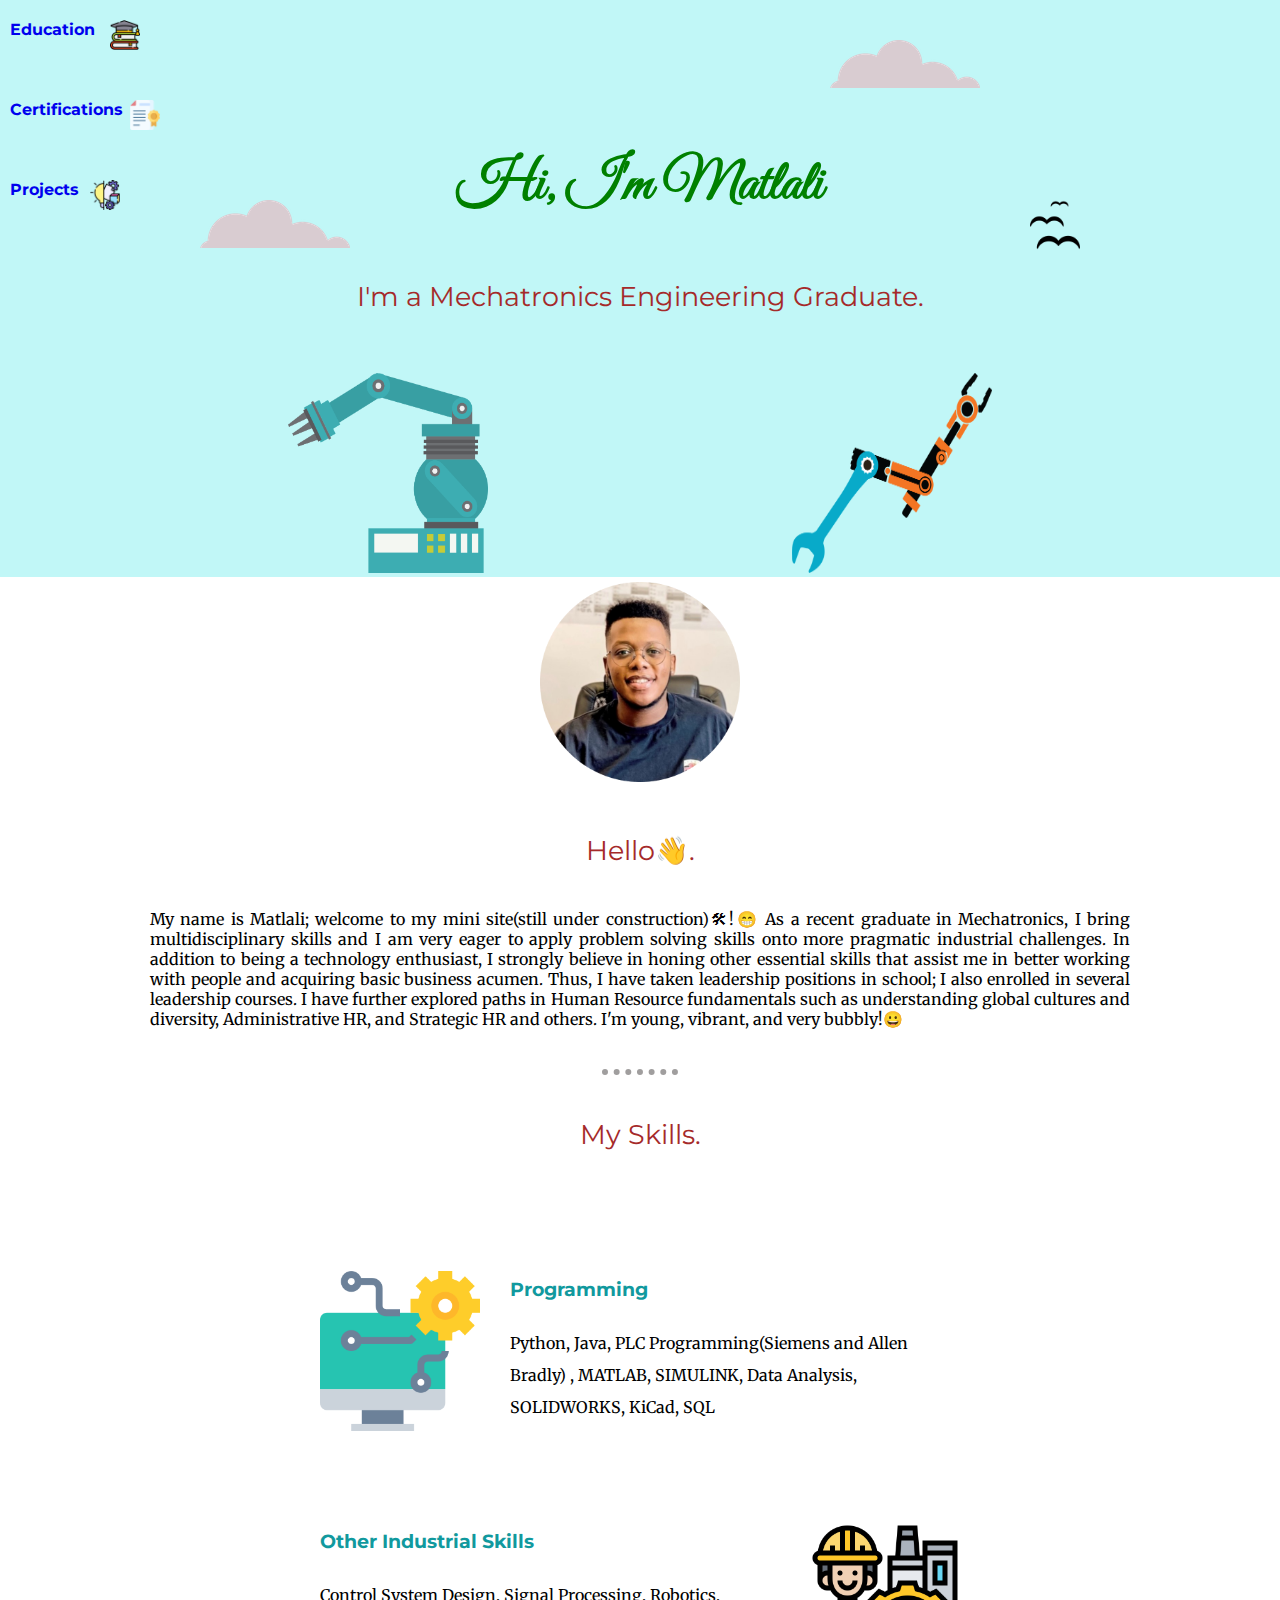
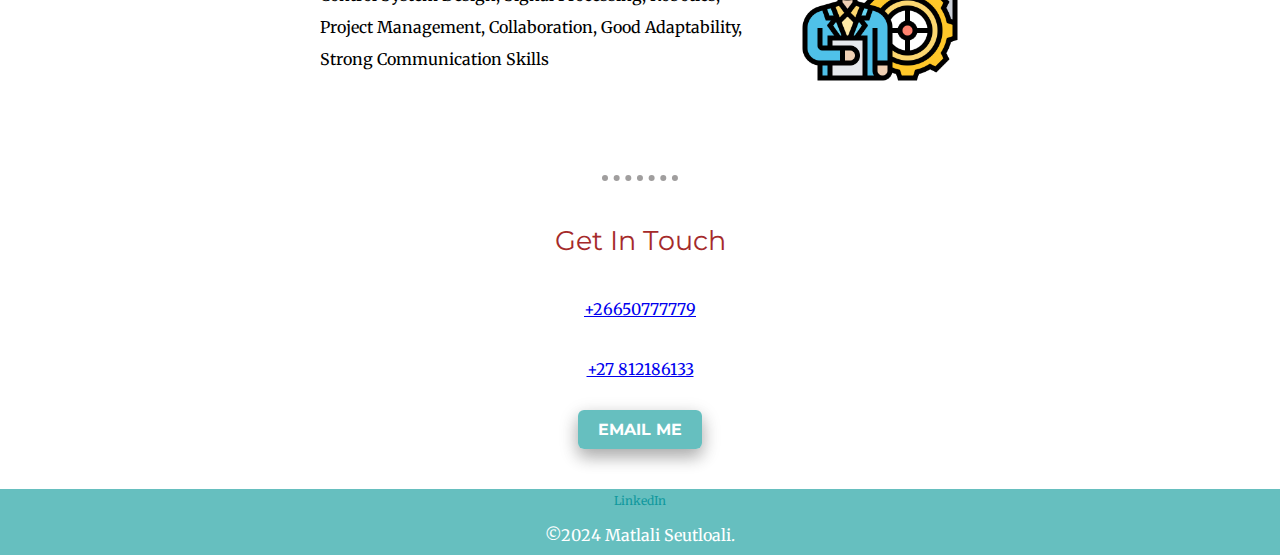
==== index.html @ 1f0945d5 "Add files via upload" ====
<!DOCTYPE html>
<html lang="en">
  <head>
    <meta charset="UTF-8" />
    <meta http-equiv="X-UA-Compatible" content="IE=edge" />
    <meta name="viewport" content="width=device-width, initial-scale=1.0" />
    <title>M</title>
    <link rel="stylesheet" href="css/styles.css" />
    <link rel="icon" href="favicon.ico" type="image/x-icon" />
    <link rel="preconnect" href="https://fonts.googleapis.com" />
    <link rel="preconnect" href="https://fonts.gstatic.com" crossorigin />
    <link
      href="https://fonts.googleapis.com/css2?family=Dancing+Script:wght@600&family=Great+Vibes&family=Merriweather&family=Montserrat&family=Sacramento&display=swap"
      rel="stylesheet"
    />
  </head>
  <style>
    .text1{
      padding-left: 150px;
      padding-right: 150px;
      text-align: justify;
    }
  
  </style>
  <body>
    <div class="top-container">
      <a class="education" href="Education.html"><b>Education </b></a>
      <img class="educationpic" src="images/education.png" alt="cloud_image" />
      
      <a class="certifications" href="Certifications.html"><b>Certifications</b> </a>
      <img class="certificatepic" src="images/certificate.png" alt="cloud_image" />
      
      <a class="projects" href="Projects.html"><b>Projects </b></a>
      <img class="projectpic" src="images/projects.png" alt="cloud_image" />
      
      <img class="top_cloud" src="images/cloud.png" alt="cloud_image" />
      <h1>Hi, I'm Matlali</h1>
      <p><h2>I'm a <span class="pro">Mechatronics </span>Engineering Graduate.</h2></p>
      <img class="birds" src="images/three-seagulls.png" alt="birds" />
      <img class="bottom_cloud" src="images/cloud.png" alt="cloud_image" />
      <img class="robot2" src="images/robotarm2.png" alt="robot_arm2" />
      <img class = "robot1" src="images/robotarm.png" alt="robot_arm1" />
    </div>


    <div class="middle-container">
      <div class="profile">
        <img class="profilepic" src="images/mypic.png" alt="profile-photo" />
        <h2>Hello&#128075;.</h2>
        <p class="text1">
        
My name is Matlali; welcome to my mini site(still under construction)&#x1F6E0;!&#128513; 
As a recent graduate in Mechatronics, I bring multidisciplinary skills and I am very eager 
to apply problem solving skills onto more pragmatic industrial challenges. 
In addition to being a technology enthusiast, 
I strongly believe in honing other essential skills that assist me in better working with people and acquiring basic business acumen. 
Thus, I have taken leadership positions in school; I also enrolled in several leadership courses. 
I have further explored paths in Human Resource fundamentals such as understanding global cultures and diversity, 
Administrative HR, and Strategic HR and others. I'm young, vibrant, and very bubbly!&#128512;
        </p>
      </div>
      <hr />
      <div class="skills">
        <h2>My Skills.</h2>
        <div class="skill-row">
          <img class="computerpic" src="images/engineer.png" alt="computer-photo" />
          <h3>Programming</h3>
          <p class ="skilldescription">
           Python, Java, PLC Programming(Siemens and Allen Bradly) , MATLAB, SIMULINK, Data Analysis, SOLIDWORKS, KiCad, SQL 
          </p>
        </div>
        <div class="skill-row">
          <img class="engineerpic" src="images/manager.png" alt="engineer-picture" />
          <h3>Other Industrial Skills</h3>
          <p>
            Control System Design, Signal Processing, Robotics, Project Management, Collaboration, Good Adaptability, Strong Communication Skills
          </p>
        </div>
      </div>
      <hr />
      <div class="contact-me">
        <h2>Get In Touch</h2>
        
        <p class="moreinfo">
          <a href="tel: +26650777779">+26650777779</a>
        </p>
        <p><a href="tel: +27812186133">+27 812186133</a></p>
        <a class="btn" href="mailto:cmseutloali@gmail.com">EMAIL ME</a>
      </div>
    </div>

    <div class="bottom-container">
      <a class="footer-link" href="https://www.linkedin.com/">LinkedIn</a>
      <p class="myname">©2024  Matlali Seutloali.</p>
    </div>
  </body>
</html>
---- css/styles.css ----
body {
  margin: 0;
  text-align: center;
  font-family: "Merriweather", serif;
}
h1 {
  /*"em" can also be used for font size,1em is 16px,100%=16px as well,"rem" will ignore the parent settings*/
  font-size: 3.5rem; /*The percentage is dynamic, unlike "px", it will change with user browser preferences*/
  margin: 50px auto 0 auto;
  font-family: "Great Vibes", cursive;
  color: green;
  /*line-height: 2; will increase space on top and under the h1*/
}
h2 {
  font-family: "Montserrat", sans-serif;
  font-size: 1.7rem;
  color: brown;
  font-weight: normal;
  padding: 20px;
}

h3 {
  font-family: "Montserrat", sans-serif;
  color: #11999e;
}

h4 {
  font-family: "Montserrat", sans-serif;
}

hr {
  border-style: dotted none none;
  border-color: rgb(160, 158, 158);
  border-width: 6px;
  height: 0px;
  width: 6%;
}
.education {
  text-decoration: none;
  position: absolute;
  left: 10px;
  top: 20px;
  font-family: "Montserrat";
}
.educationpic {
  width: 30px;
  height: 30px;
  position: absolute;
  left: 110px;
  top: 20px;
}

.certifications {
  text-decoration: none;
  position: absolute;
  left: 10px;
  top: 100px;
  font-family: "Montserrat", sans-serif;
}
.certificatepic {
  width: 30px;
  height: 30px;
  position: absolute;
  left: 130px;
  top: 100px;
}

.projects {
  text-decoration: none;
  position: absolute;
  left: 10px;
  top: 180px;
  font-family: "Montserrat";
}

.projectpic {
  width: 30px;
  height: 30px;
  position: absolute;
  left: 90px;
  top: 180px;
}
.top-container {
  background-color: #c1f7f7;
  position: relative;
  padding-top: 100px;
}
.middle-container {
}
.bottom-container {
  background-color: #66bfbf;
  margin: 0;
  margin-top: 50px;
  padding: 0;
  border: 0cap;
}

/*-------------PICTURES------------*/
.bottom_cloud {
  position: absolute;
  top: 200px;
  left: 200px;
}

.top_cloud {
  position: absolute;
  right: 300px;
  top: 40px;
}
.birds {
  width: 50px;
  height: 50px;
  position: absolute;
  right: 200px;
  top: 200px;
}
.robot1 {
  width: 200px;
  height: 200px;
  position: relative;
  bottom: 0px;
  left: 150px;
}
.robot2 {
  width: 200px;
  height: 200px;
  position: relative;
  bottom: 0px;
  right: 150px;
}
.profilepic {
  width: 200px;
  height: 200px;
  padding: 5px;
}

.computerpic {
  width: 25%;
  float: left; /*will float the image to the left and make the text wrap around the image on the same line*/
  margin-right: 30px;
}
.engineerpic {
  width: 25%;
  float: right;
  margin-left: 30px;
}
.skill-row {
  width: 50%;
  margin: 100px auto 100px auto; /*centers the entire skill-row elements while keeping the 100px margin on top and bottom*/
  text-align: left;
  line-height: 2;
}
.btn {
  background-color: #66bfbf;
  text-decoration: none;
  padding-top: 10px;
  padding-bottom: 10px;
  padding-left: 20px;
  padding-right: 20px;
  font-family: "Montserrat", sans-serif;
  font-weight: bold;
  color: white;
  margin-top: 10px;
  margin-bottom: 50px;
  border-radius: 6px;
  box-shadow: 0 8px 16px 0 rgba(0, 0, 0, 0.2), 0 6px 20px 0 rgba(0, 0, 0, 0.19);
}
.btn:hover {
  background-color: #4caf50; /* Green */
  color: white;
}
.footer-link {
  color: #11999e;
  font-size: 0.75rem;
  padding: 15px;
  text-decoration: none;
}
/*in case I dont want my code to wrap around the image and the specific text
has been given a class name in the html file
.skilldescription {
  clear: left;
} */
.myname {
  margin-bottom: 0;
  padding-bottom: 10px;
  color: white;
}
p {
  margin-bottom: 40px;
}
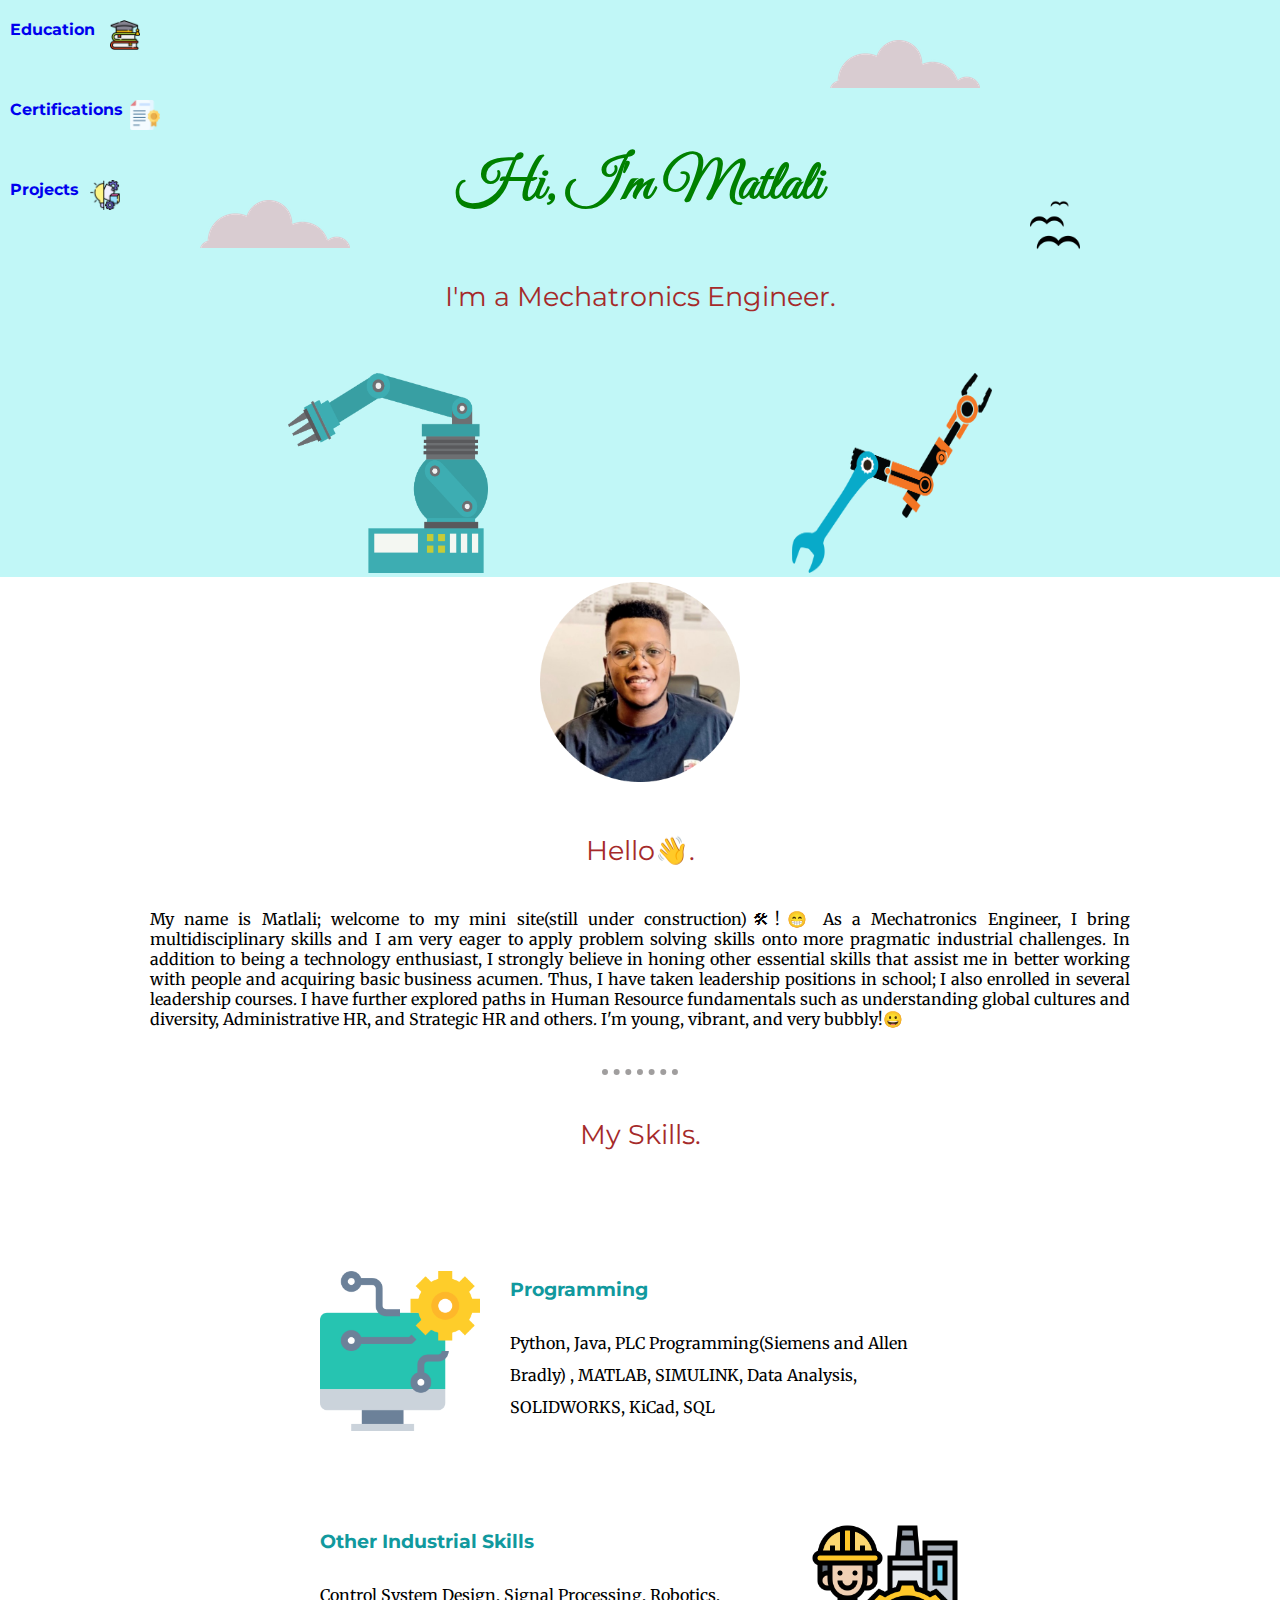
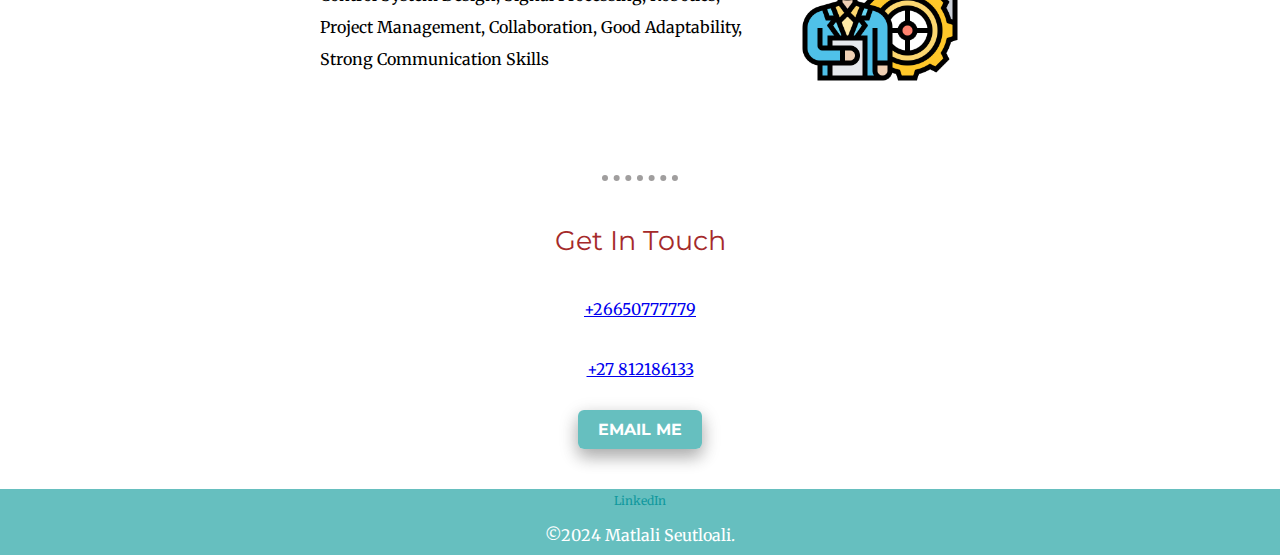
==== commit 1618c701: "Update index.html" ====
--- a/index.html
+++ b/index.html
@@ -4,7 +4,7 @@
     <meta charset="UTF-8" />
     <meta http-equiv="X-UA-Compatible" content="IE=edge" />
     <meta name="viewport" content="width=device-width, initial-scale=1.0" />
-    <title>M</title>
+    <title>Matlali</title>
     <link rel="stylesheet" href="css/styles.css" />
     <link rel="icon" href="favicon.ico" type="image/x-icon" />
     <link rel="preconnect" href="https://fonts.googleapis.com" />
@@ -35,7 +35,7 @@
       
       <img class="top_cloud" src="images/cloud.png" alt="cloud_image" />
       <h1>Hi, I'm Matlali</h1>
-      <p><h2>I'm a <span class="pro">Mechatronics </span>Engineering Graduate.</h2></p>
+      <p><h2>I'm a <span class="pro">Mechatronics </span>Engineer.</h2></p>
       <img class="birds" src="images/three-seagulls.png" alt="birds" />
       <img class="bottom_cloud" src="images/cloud.png" alt="cloud_image" />
       <img class="robot2" src="images/robotarm2.png" alt="robot_arm2" />
@@ -50,7 +50,7 @@
         <p class="text1">
         
 My name is Matlali; welcome to my mini site(still under construction)&#x1F6E0;!&#128513; 
-As a recent graduate in Mechatronics, I bring multidisciplinary skills and I am very eager 
+As a Mechatronics Engineer, I bring multidisciplinary skills and I am very eager 
 to apply problem solving skills onto more pragmatic industrial challenges. 
 In addition to being a technology enthusiast, 
 I strongly believe in honing other essential skills that assist me in better working with people and acquiring basic business acumen. 
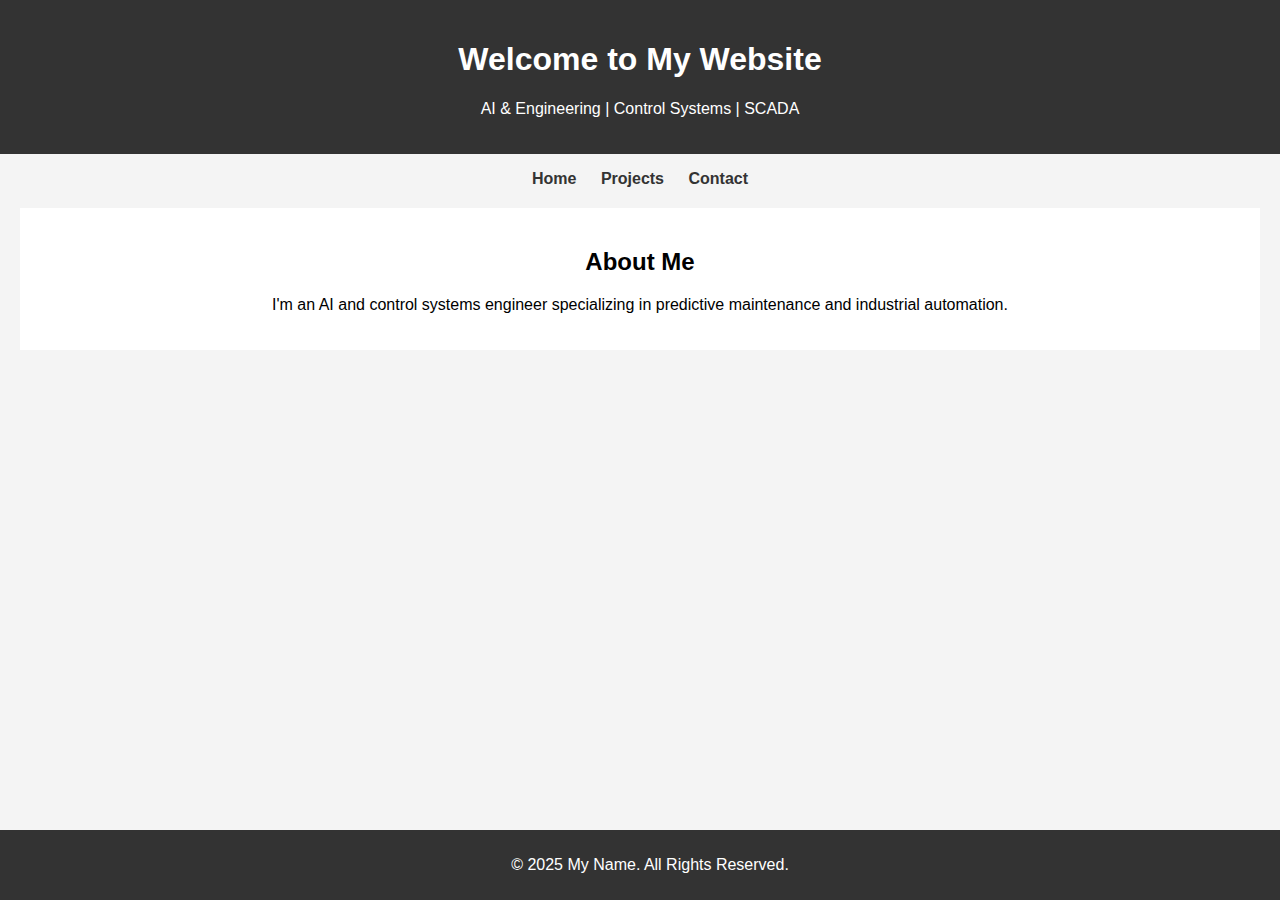
==== commit 3ffa2d51: "Add files via upload" ====
--- a/index.html
+++ b/index.html
@@ -1,97 +1,29 @@
-<!DOCTYPE html>
-<html lang="en">
-  <head>
-    <meta charset="UTF-8" />
-    <meta http-equiv="X-UA-Compatible" content="IE=edge" />
-    <meta name="viewport" content="width=device-width, initial-scale=1.0" />
-    <title>Matlali</title>
-    <link rel="stylesheet" href="css/styles.css" />
-    <link rel="icon" href="favicon.ico" type="image/x-icon" />
-    <link rel="preconnect" href="https://fonts.googleapis.com" />
-    <link rel="preconnect" href="https://fonts.gstatic.com" crossorigin />
-    <link
-      href="https://fonts.googleapis.com/css2?family=Dancing+Script:wght@600&family=Great+Vibes&family=Merriweather&family=Montserrat&family=Sacramento&display=swap"
-      rel="stylesheet"
-    />
-  </head>
-  <style>
-    .text1{
-      padding-left: 150px;
-      padding-right: 150px;
-      text-align: justify;
-    }
-  
-  </style>
-  <body>
-    <div class="top-container">
-      <a class="education" href="Education.html"><b>Education </b></a>
-      <img class="educationpic" src="images/education.png" alt="cloud_image" />
-      
-      <a class="certifications" href="Certifications.html"><b>Certifications</b> </a>
-      <img class="certificatepic" src="images/certificate.png" alt="cloud_image" />
-      
-      <a class="projects" href="Projects.html"><b>Projects </b></a>
-      <img class="projectpic" src="images/projects.png" alt="cloud_image" />
-      
-      <img class="top_cloud" src="images/cloud.png" alt="cloud_image" />
-      <h1>Hi, I'm Matlali</h1>
-      <p><h2>I'm a <span class="pro">Mechatronics </span>Engineer.</h2></p>
-      <img class="birds" src="images/three-seagulls.png" alt="birds" />
-      <img class="bottom_cloud" src="images/cloud.png" alt="cloud_image" />
-      <img class="robot2" src="images/robotarm2.png" alt="robot_arm2" />
-      <img class = "robot1" src="images/robotarm.png" alt="robot_arm1" />
-    </div>
-
-
-    <div class="middle-container">
-      <div class="profile">
-        <img class="profilepic" src="images/mypic.png" alt="profile-photo" />
-        <h2>Hello&#128075;.</h2>
-        <p class="text1">
-        
-My name is Matlali; welcome to my mini site(still under construction)&#x1F6E0;!&#128513; 
-As a Mechatronics Engineer, I bring multidisciplinary skills and I am very eager 
-to apply problem solving skills onto more pragmatic industrial challenges. 
-In addition to being a technology enthusiast, 
-I strongly believe in honing other essential skills that assist me in better working with people and acquiring basic business acumen. 
-Thus, I have taken leadership positions in school; I also enrolled in several leadership courses. 
-I have further explored paths in Human Resource fundamentals such as understanding global cultures and diversity, 
-Administrative HR, and Strategic HR and others. I'm young, vibrant, and very bubbly!&#128512;
-        </p>
-      </div>
-      <hr />
-      <div class="skills">
-        <h2>My Skills.</h2>
-        <div class="skill-row">
-          <img class="computerpic" src="images/engineer.png" alt="computer-photo" />
-          <h3>Programming</h3>
-          <p class ="skilldescription">
-           Python, Java, PLC Programming(Siemens and Allen Bradly) , MATLAB, SIMULINK, Data Analysis, SOLIDWORKS, KiCad, SQL 
-          </p>
-        </div>
-        <div class="skill-row">
-          <img class="engineerpic" src="images/manager.png" alt="engineer-picture" />
-          <h3>Other Industrial Skills</h3>
-          <p>
-            Control System Design, Signal Processing, Robotics, Project Management, Collaboration, Good Adaptability, Strong Communication Skills
-          </p>
-        </div>
-      </div>
-      <hr />
-      <div class="contact-me">
-        <h2>Get In Touch</h2>
-        
-        <p class="moreinfo">
-          <a href="tel: +26650777779">+26650777779</a>
-        </p>
-        <p><a href="tel: +27812186133">+27 812186133</a></p>
-        <a class="btn" href="mailto:cmseutloali@gmail.com">EMAIL ME</a>
-      </div>
-    </div>
-
-    <div class="bottom-container">
-      <a class="footer-link" href="https://www.linkedin.com/">LinkedIn</a>
-      <p class="myname">©2024  Matlali Seutloali.</p>
-    </div>
-  </body>
-</html>
+<!DOCTYPE html>
+<html lang="en">
+<head>
+    <meta charset="UTF-8">
+    <meta name="viewport" content="width=device-width, initial-scale=1.0">
+    <title>My Personal Website</title>
+    <link rel="stylesheet" href="styles.css">
+</head>
+<body>
+    <header>
+        <h1>Welcome to My Website</h1>
+        <p>AI & Engineering | Control Systems | SCADA</p>
+    </header>
+    <nav>
+        <ul>
+            <li><a href="#">Home</a></li>
+            <li><a href="#">Projects</a></li>
+            <li><a href="#">Contact</a></li>
+        </ul>
+    </nav>
+    <section>
+        <h2>About Me</h2>
+        <p>I'm an AI and control systems engineer specializing in predictive maintenance and industrial automation.</p>
+    </section>
+    <footer>
+        <p>&copy; 2025 My Name. All Rights Reserved.</p>
+    </footer>
+</body>
+</html>--- a/styles.css
+++ b/styles.css
@@ -0,0 +1,38 @@
+body {
+    font-family: Arial, sans-serif;
+    text-align: center;
+    margin: 0;
+    padding: 0;
+    background-color: #f4f4f4;
+}
+header {
+    background-color: #333;
+    color: white;
+    padding: 20px;
+}
+nav ul {
+    list-style: none;
+    padding: 0;
+}
+nav ul li {
+    display: inline;
+    margin: 10px;
+}
+nav a {
+    text-decoration: none;
+    color: #333;
+    font-weight: bold;
+}
+section {
+    margin: 20px;
+    padding: 20px;
+    background: white;
+}
+footer {
+    background: #333;
+    color: white;
+    padding: 10px;
+    position: absolute;
+    bottom: 0;
+    width: 100%;
+}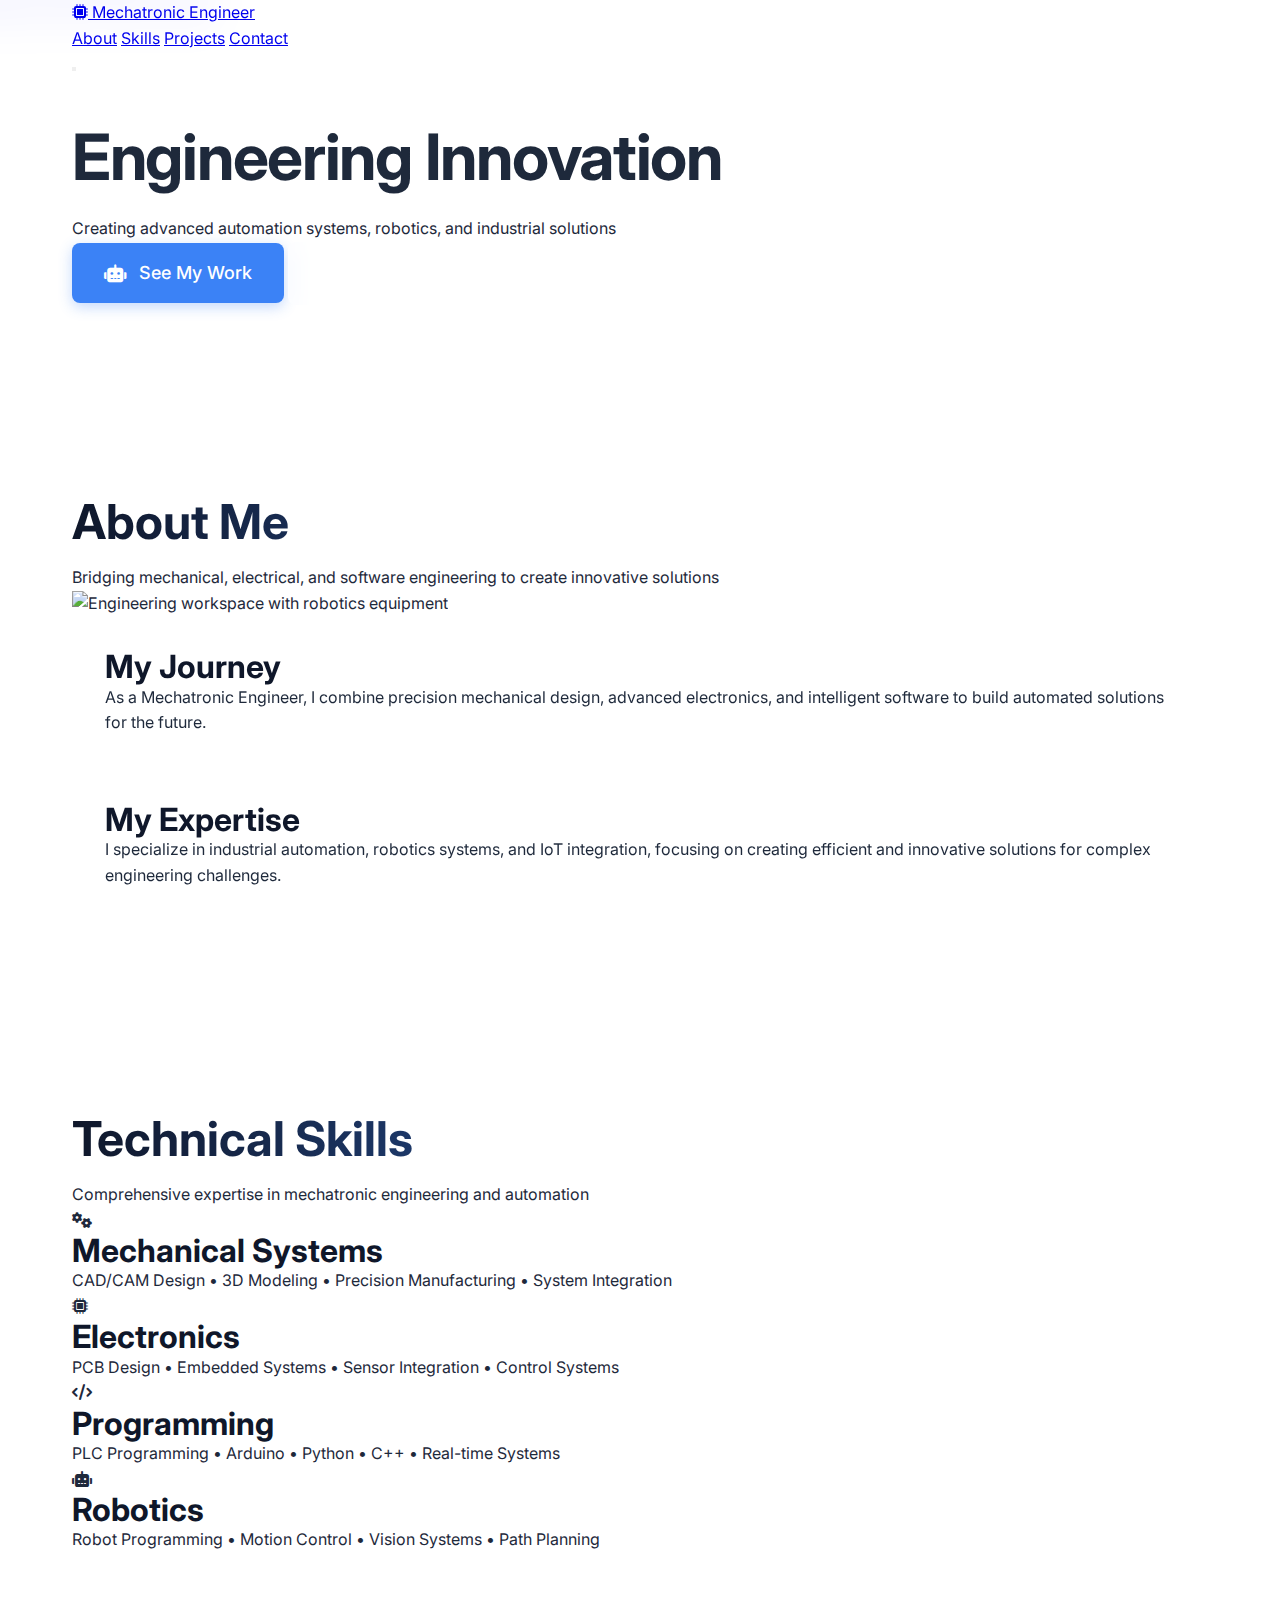
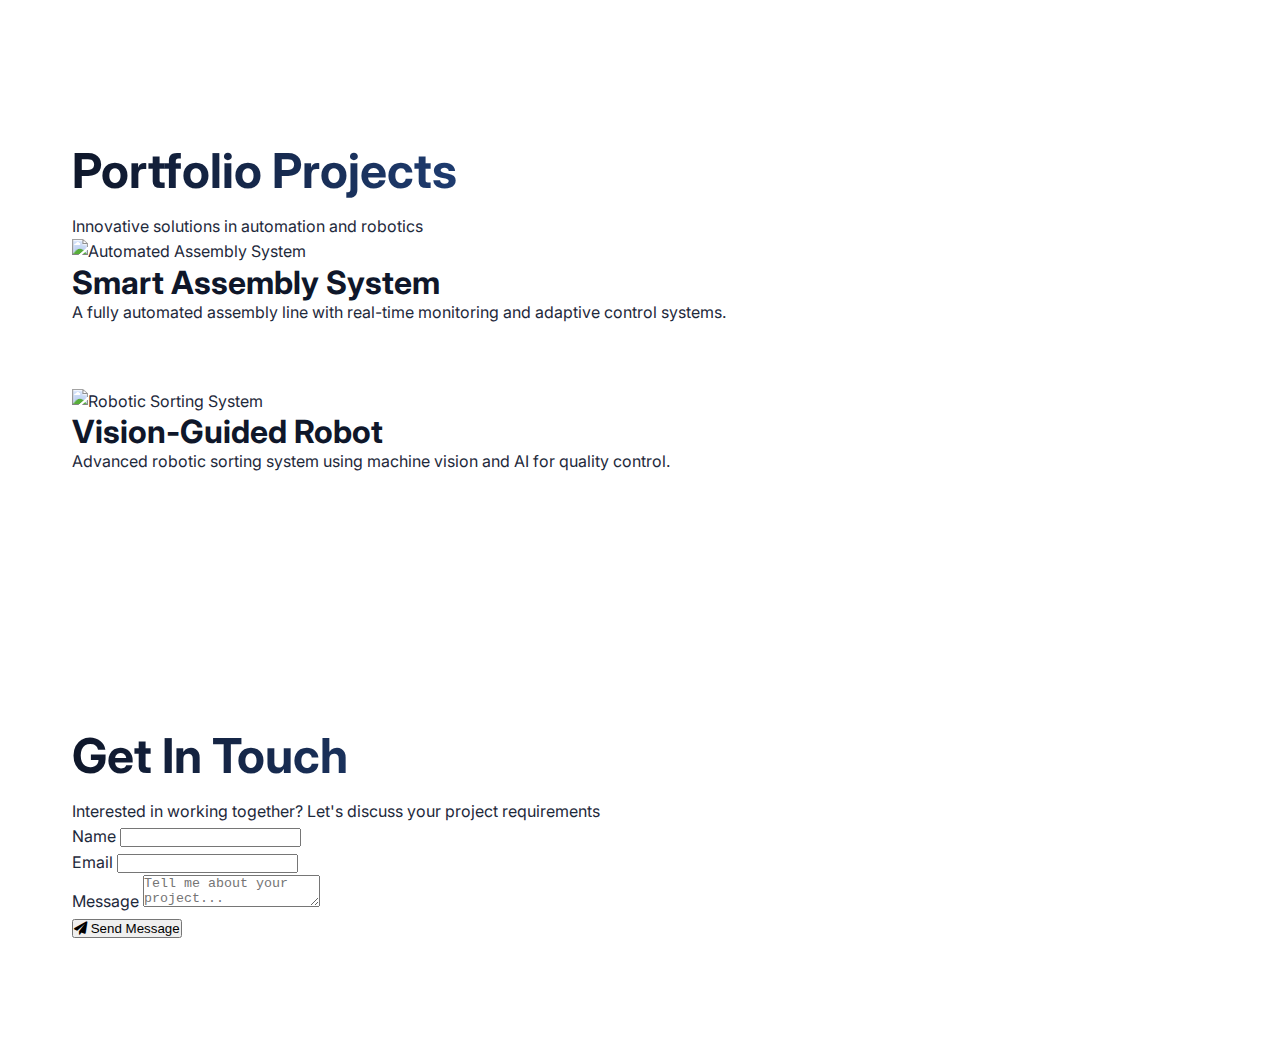
==== commit 82cdbfad: "Update index.html" ====
--- a/index.html
+++ b/index.html
@@ -1,29 +1,160 @@
+
 <!DOCTYPE html>
 <html lang="en">
 <head>
     <meta charset="UTF-8">
     <meta name="viewport" content="width=device-width, initial-scale=1.0">
-    <title>My Personal Website</title>
+    <title>Mechatronic Engineer Portfolio - Alternative</title>
     <link rel="stylesheet" href="styles.css">
+    <link href="https://fonts.googleapis.com/css2?family=Inter:wght@400;500;600;700&display=swap" rel="stylesheet">
+    <link rel="stylesheet" href="https://cdnjs.cloudflare.com/ajax/libs/font-awesome/6.0.0/css/all.min.css">
 </head>
 <body>
-    <header>
-        <h1>Welcome to My Website</h1>
-        <p>AI & Engineering | Control Systems | SCADA</p>
+    <header class="navbar">
+        <div class="container">
+            <a href="#" class="logo">
+                <i class="fas fa-microchip"></i>
+                Mechatronic Engineer
+            </a>
+            <nav class="nav-desktop">
+                <a href="#about">About</a>
+                <a href="#skills">Skills</a>
+                <a href="#projects">Projects</a>
+                <a href="#contact">Contact</a>
+            </nav>
+            <button class="menu-toggle" aria-label="Toggle menu">
+                <span></span>
+                <span></span>
+                <span></span>
+            </button>
+        </div>
     </header>
-    <nav>
-        <ul>
-            <li><a href="#">Home</a></li>
-            <li><a href="#">Projects</a></li>
-            <li><a href="#">Contact</a></li>
-        </ul>
+
+    <nav class="nav-mobile">
+        <a href="#about">About</a>
+        <a href="#skills">Skills</a>
+        <a href="#projects">Projects</a>
+        <a href="#contact">Contact</a>
     </nav>
-    <section>
-        <h2>About Me</h2>
-        <p>I'm an AI and control systems engineer specializing in predictive maintenance and industrial automation.</p>
+
+    <section class="hero">
+        <div class="container">
+            <h1>Engineering Innovation</h1>
+            <p>Creating advanced automation systems, robotics, and industrial solutions</p>
+            <div class="cta-buttons">
+                <a href="#projects" class="button primary">
+                    <i class="fas fa-robot"></i>
+                    See My Work
+                </a>
+                <a href="#contact" class="button secondary">
+                    <i class="fas fa-paper-plane"></i>
+                    Contact Me
+                </a>
+            </div>
+        </div>
     </section>
-    <footer>
-        <p>&copy; 2025 My Name. All Rights Reserved.</p>
-    </footer>
+
+    <section id="about" class="about reveal">
+        <div class="container">
+            <h2>About Me</h2>
+            <p class="section-desc">Bridging mechanical, electrical, and software engineering to create innovative solutions</p>
+            <div class="about-grid">
+                <div class="about-image">
+                    <img src="https://images.unsplash.com/photo-1581091226825-a6a2a5aee158" alt="Engineering workspace with robotics equipment">
+                </div>
+                <div class="about-content">
+                    <div class="card">
+                        <h3>My Journey</h3>
+                        <p>As a Mechatronic Engineer, I combine precision mechanical design, advanced electronics, and intelligent software to build automated solutions for the future.</p>
+                    </div>
+                    <div class="card">
+                        <h3>My Expertise</h3>
+                        <p>I specialize in industrial automation, robotics systems, and IoT integration, focusing on creating efficient and innovative solutions for complex engineering challenges.</p>
+                    </div>
+                </div>
+            </div>
+        </div>
+    </section>
+
+    <section id="skills" class="skills reveal">
+        <div class="container">
+            <h2>Technical Skills</h2>
+            <p class="section-desc">Comprehensive expertise in mechatronic engineering and automation</p>
+            <div class="skills-grid">
+                <div class="skill-card">
+                    <i class="fas fa-cogs skill-icon"></i>
+                    <h3>Mechanical Systems</h3>
+                    <p>CAD/CAM Design • 3D Modeling • Precision Manufacturing • System Integration</p>
+                </div>
+                <div class="skill-card">
+                    <i class="fas fa-microchip skill-icon"></i>
+                    <h3>Electronics</h3>
+                    <p>PCB Design • Embedded Systems • Sensor Integration • Control Systems</p>
+                </div>
+                <div class="skill-card">
+                    <i class="fas fa-code skill-icon"></i>
+                    <h3>Programming</h3>
+                    <p>PLC Programming • Arduino • Python • C++ • Real-time Systems</p>
+                </div>
+                <div class="skill-card">
+                    <i class="fas fa-robot skill-icon"></i>
+                    <h3>Robotics</h3>
+                    <p>Robot Programming • Motion Control • Vision Systems • Path Planning</p>
+                </div>
+            </div>
+        </div>
+    </section>
+
+    <section id="projects" class="projects reveal">
+        <div class="container">
+            <h2>Portfolio Projects</h2>
+            <p class="section-desc">Innovative solutions in automation and robotics</p>
+            <div class="projects-grid">
+                <div class="project-card">
+                    <img src="https://images.unsplash.com/photo-1581091226825-a6a2a5aee158" alt="Automated Assembly System">
+                    <div class="project-content">
+                        <h3>Smart Assembly System</h3>
+                        <p>A fully automated assembly line with real-time monitoring and adaptive control systems.</p>
+                        <a href="#" class="button secondary">View Details</a>
+                    </div>
+                </div>
+                <div class="project-card">
+                    <img src="https://images.unsplash.com/photo-1581092335397-9583eb92d232" alt="Robotic Sorting System">
+                    <div class="project-content">
+                        <h3>Vision-Guided Robot</h3>
+                        <p>Advanced robotic sorting system using machine vision and AI for quality control.</p>
+                        <a href="#" class="button secondary">View Details</a>
+                    </div>
+                </div>
+            </div>
+        </div>
+    </section>
+
+    <section id="contact" class="contact reveal">
+        <div class="container">
+            <h2>Get In Touch</h2>
+            <p class="section-desc">Interested in working together? Let's discuss your project requirements</p>
+            <form id="contact-form" class="contact-form">
+                <div class="form-group">
+                    <label for="name">Name</label>
+                    <input type="text" id="name" name="name" required>
+                </div>
+                <div class="form-group">
+                    <label for="email">Email</label>
+                    <input type="email" id="email" name="email" required>
+                </div>
+                <div class="form-group">
+                    <label for="message">Message</label>
+                    <textarea id="message" name="message" required placeholder="Tell me about your project..."></textarea>
+                </div>
+                <button type="submit">
+                    <i class="fas fa-paper-plane"></i>
+                    Send Message
+                </button>
+            </form>
+        </div>
+    </section>
+
+    <script src="script.js"></script>
 </body>
-</html>+</html>
--- a/styles.css
+++ b/styles.css
@@ -1,38 +1,131 @@
-body {
-    font-family: Arial, sans-serif;
-    text-align: center;
+
+:root {
+    --primary: #0f172a;
+    --secondary: #1e293b;
+    --accent: #3b82f6;
+    --background: #ffffff;
+    --foreground: #1e293b;
+    --muted: #64748b;
+    --border: #e2e8f0;
+    --radius: 0.5rem;
+    --font-sans: -apple-system, BlinkMacSystemFont, 'Inter', system-ui, sans-serif;
+    --section-spacing: 6rem;
+    --content-spacing: 3rem;
+}
+
+/* Base styles */
+* {
     margin: 0;
     padding: 0;
-    background-color: #f4f4f4;
+    box-sizing: border-box;
 }
-header {
-    background-color: #333;
+
+html {
+    scroll-behavior: smooth;
+    scroll-padding-top: 5rem;
+}
+
+body {
+    font-family: var(--font-sans);
+    color: var(--foreground);
+    line-height: 1.6;
+    background: var(--background);
+    overflow-x: hidden;
+}
+
+.container {
+    max-width: 1200px;
+    margin: 0 auto;
+    padding: 0 2rem;
+}
+
+section {
+    position: relative;
+    padding: var(--section-spacing) 0;
+    overflow: hidden;
+}
+
+/* Typography */
+h1, h2, h3 {
+    font-weight: 700;
+    line-height: 1.1;
+}
+
+h1 { 
+    font-size: clamp(2.5rem, 5vw, 4.5rem);
+    letter-spacing: -0.02em;
+    margin-bottom: 1.5rem;
+}
+
+h2 { 
+    font-size: clamp(2rem, 4vw, 3rem);
+    margin-bottom: 1rem;
+    background: linear-gradient(to right, var(--primary), var(--accent));
+    -webkit-background-clip: text;
+    color: transparent;
+}
+
+h3 { 
+    font-size: clamp(1.5rem, 3vw, 2rem);
+    color: var(--primary);
+}
+
+/* Components */
+.navbar {
+    position: fixed;
+    top: 0;
+    width: 100%;
+    background: rgba(255, 255, 255, 0.8);
+    backdrop-filter: blur(20px);
+    border-bottom: 1px solid rgba(255, 255, 255, 0.1);
+    z-index: 1000;
+    transition: all 0.3s ease;
+}
+
+.button {
+    display: inline-flex;
+    align-items: center;
+    gap: 0.75rem;
+    padding: 1rem 2rem;
+    border-radius: var(--radius);
+    font-weight: 500;
+    text-decoration: none;
+    transition: all 0.3s ease;
+    font-size: 1.125rem;
+}
+
+.button.primary {
+    background: var(--accent);
     color: white;
-    padding: 20px;
+    box-shadow: 0 4px 14px rgba(59, 130, 246, 0.3);
 }
-nav ul {
-    list-style: none;
-    padding: 0;
+
+.button.secondary {
+    background: rgba(255, 255, 255, 0.1);
+    color: white;
+    backdrop-filter: blur(10px);
+    border: 1px solid rgba(255, 255, 255, 0.2);
 }
-nav ul li {
-    display: inline;
-    margin: 10px;
+
+.card {
+    background: rgba(255, 255, 255, 0.7);
+    backdrop-filter: blur(20px);
+    border: 1px solid rgba(255, 255, 255, 0.2);
+    border-radius: var(--radius);
+    padding: 2rem;
+    transition: all 0.3s ease;
+    height: 100%;
 }
-nav a {
-    text-decoration: none;
-    color: #333;
-    font-weight: bold;
+
+/* Responsive */
+@media (max-width: 768px) {
+    :root {
+        --section-spacing: 4rem;
+        --content-spacing: 2rem;
+    }
+    
+    .button {
+        width: 100%;
+        justify-content: center;
+    }
 }
-section {
-    margin: 20px;
-    padding: 20px;
-    background: white;
-}
-footer {
-    background: #333;
-    color: white;
-    padding: 10px;
-    position: absolute;
-    bottom: 0;
-    width: 100%;
-}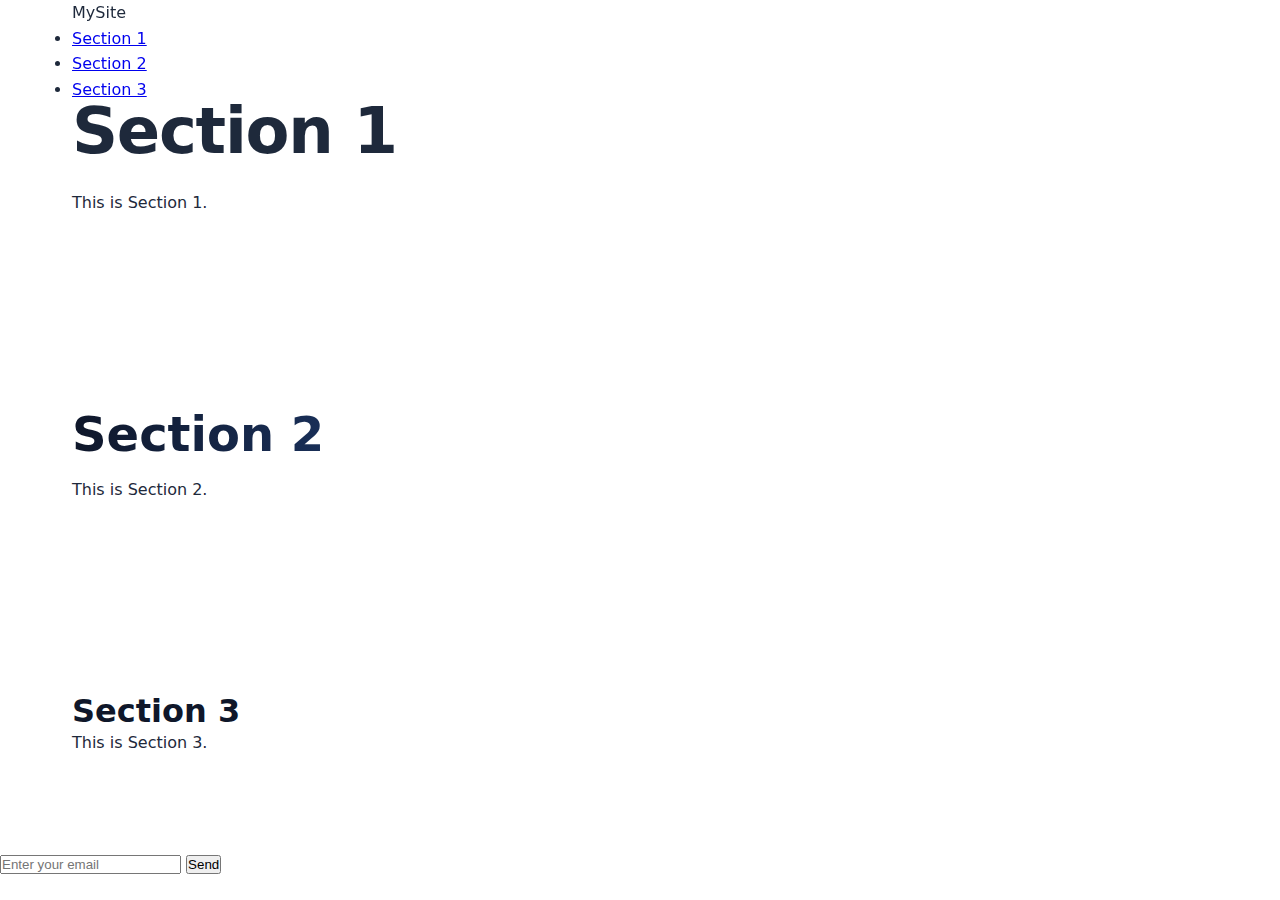
==== commit d59adf0c: "Update index.html" ====
--- a/index.html
+++ b/index.html
@@ -1,159 +1,53 @@
-
 <!DOCTYPE html>
 <html lang="en">
 <head>
     <meta charset="UTF-8">
     <meta name="viewport" content="width=device-width, initial-scale=1.0">
-    <title>Mechatronic Engineer Portfolio - Alternative</title>
+    <title>Interactive Page</title>
     <link rel="stylesheet" href="styles.css">
-    <link href="https://fonts.googleapis.com/css2?family=Inter:wght@400;500;600;700&display=swap" rel="stylesheet">
-    <link rel="stylesheet" href="https://cdnjs.cloudflare.com/ajax/libs/font-awesome/6.0.0/css/all.min.css">
 </head>
 <body>
-    <header class="navbar">
+    <nav class="navbar">
         <div class="container">
-            <a href="#" class="logo">
-                <i class="fas fa-microchip"></i>
-                Mechatronic Engineer
-            </a>
-            <nav class="nav-desktop">
-                <a href="#about">About</a>
-                <a href="#skills">Skills</a>
-                <a href="#projects">Projects</a>
-                <a href="#contact">Contact</a>
-            </nav>
-            <button class="menu-toggle" aria-label="Toggle menu">
-                <span></span>
-                <span></span>
-                <span></span>
-            </button>
+            <div class="logo">MySite</div>
+            <div class="menu-toggle">
+                <span></span><span></span><span></span>
+            </div>
+            <ul class="nav-mobile">
+                <li><a href="#section1">Section 1</a></li>
+                <li><a href="#section2">Section 2</a></li>
+                <li><a href="#section3">Section 3</a></li>
+            </ul>
         </div>
-    </header>
-
-    <nav class="nav-mobile">
-        <a href="#about">About</a>
-        <a href="#skills">Skills</a>
-        <a href="#projects">Projects</a>
-        <a href="#contact">Contact</a>
     </nav>
 
-    <section class="hero">
+    <section id="section1" class="reveal">
         <div class="container">
-            <h1>Engineering Innovation</h1>
-            <p>Creating advanced automation systems, robotics, and industrial solutions</p>
-            <div class="cta-buttons">
-                <a href="#projects" class="button primary">
-                    <i class="fas fa-robot"></i>
-                    See My Work
-                </a>
-                <a href="#contact" class="button secondary">
-                    <i class="fas fa-paper-plane"></i>
-                    Contact Me
-                </a>
-            </div>
+            <h1>Section 1</h1>
+            <p>This is Section 1.</p>
         </div>
     </section>
 
-    <section id="about" class="about reveal">
+    <section id="section2" class="reveal">
         <div class="container">
-            <h2>About Me</h2>
-            <p class="section-desc">Bridging mechanical, electrical, and software engineering to create innovative solutions</p>
-            <div class="about-grid">
-                <div class="about-image">
-                    <img src="https://images.unsplash.com/photo-1581091226825-a6a2a5aee158" alt="Engineering workspace with robotics equipment">
-                </div>
-                <div class="about-content">
-                    <div class="card">
-                        <h3>My Journey</h3>
-                        <p>As a Mechatronic Engineer, I combine precision mechanical design, advanced electronics, and intelligent software to build automated solutions for the future.</p>
-                    </div>
-                    <div class="card">
-                        <h3>My Expertise</h3>
-                        <p>I specialize in industrial automation, robotics systems, and IoT integration, focusing on creating efficient and innovative solutions for complex engineering challenges.</p>
-                    </div>
-                </div>
-            </div>
+            <h2>Section 2</h2>
+            <p>This is Section 2.</p>
         </div>
     </section>
 
-    <section id="skills" class="skills reveal">
+    <section id="section3" class="reveal">
         <div class="container">
-            <h2>Technical Skills</h2>
-            <p class="section-desc">Comprehensive expertise in mechatronic engineering and automation</p>
-            <div class="skills-grid">
-                <div class="skill-card">
-                    <i class="fas fa-cogs skill-icon"></i>
-                    <h3>Mechanical Systems</h3>
-                    <p>CAD/CAM Design • 3D Modeling • Precision Manufacturing • System Integration</p>
-                </div>
-                <div class="skill-card">
-                    <i class="fas fa-microchip skill-icon"></i>
-                    <h3>Electronics</h3>
-                    <p>PCB Design • Embedded Systems • Sensor Integration • Control Systems</p>
-                </div>
-                <div class="skill-card">
-                    <i class="fas fa-code skill-icon"></i>
-                    <h3>Programming</h3>
-                    <p>PLC Programming • Arduino • Python • C++ • Real-time Systems</p>
-                </div>
-                <div class="skill-card">
-                    <i class="fas fa-robot skill-icon"></i>
-                    <h3>Robotics</h3>
-                    <p>Robot Programming • Motion Control • Vision Systems • Path Planning</p>
-                </div>
-            </div>
+            <h3>Section 3</h3>
+            <p>This is Section 3.</p>
         </div>
     </section>
 
-    <section id="projects" class="projects reveal">
-        <div class="container">
-            <h2>Portfolio Projects</h2>
-            <p class="section-desc">Innovative solutions in automation and robotics</p>
-            <div class="projects-grid">
-                <div class="project-card">
-                    <img src="https://images.unsplash.com/photo-1581091226825-a6a2a5aee158" alt="Automated Assembly System">
-                    <div class="project-content">
-                        <h3>Smart Assembly System</h3>
-                        <p>A fully automated assembly line with real-time monitoring and adaptive control systems.</p>
-                        <a href="#" class="button secondary">View Details</a>
-                    </div>
-                </div>
-                <div class="project-card">
-                    <img src="https://images.unsplash.com/photo-1581092335397-9583eb92d232" alt="Robotic Sorting System">
-                    <div class="project-content">
-                        <h3>Vision-Guided Robot</h3>
-                        <p>Advanced robotic sorting system using machine vision and AI for quality control.</p>
-                        <a href="#" class="button secondary">View Details</a>
-                    </div>
-                </div>
-            </div>
-        </div>
-    </section>
-
-    <section id="contact" class="contact reveal">
-        <div class="container">
-            <h2>Get In Touch</h2>
-            <p class="section-desc">Interested in working together? Let's discuss your project requirements</p>
-            <form id="contact-form" class="contact-form">
-                <div class="form-group">
-                    <label for="name">Name</label>
-                    <input type="text" id="name" name="name" required>
-                </div>
-                <div class="form-group">
-                    <label for="email">Email</label>
-                    <input type="email" id="email" name="email" required>
-                </div>
-                <div class="form-group">
-                    <label for="message">Message</label>
-                    <textarea id="message" name="message" required placeholder="Tell me about your project..."></textarea>
-                </div>
-                <button type="submit">
-                    <i class="fas fa-paper-plane"></i>
-                    Send Message
-                </button>
-            </form>
-        </div>
-    </section>
+    <footer>
+        <form id="contact-form">
+            <input type="email" placeholder="Enter your email" required>
+            <button type="submit">Send</button>
+        </form>
+    </footer>
 
     <script src="script.js"></script>
 </body>
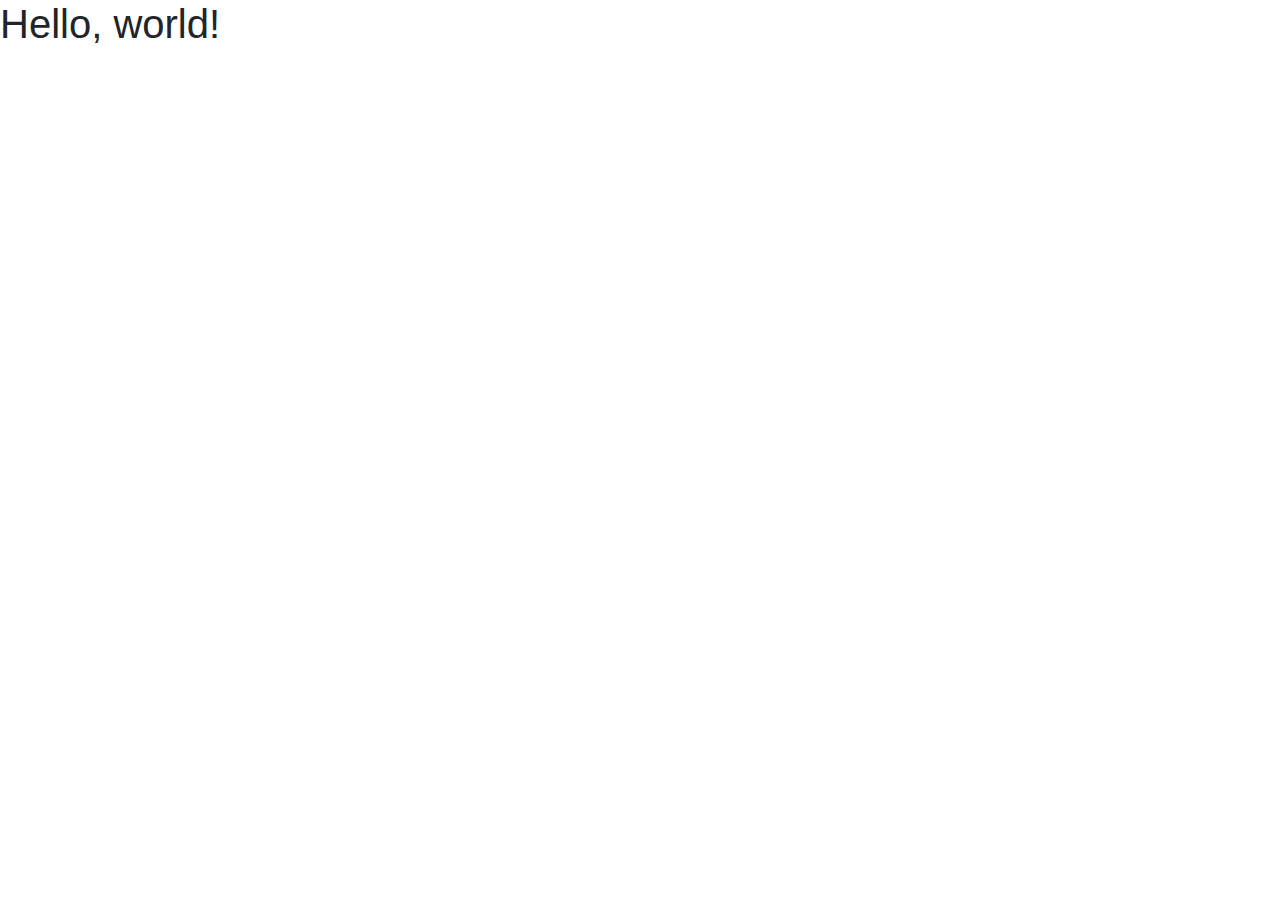
==== commit e6bfc11a: "Add files via upload" ====
--- a/index.html
+++ b/index.html
@@ -1,54 +1,42 @@
-<!DOCTYPE html>
-<html lang="en">
-<head>
-    <meta charset="UTF-8">
-    <meta name="viewport" content="width=device-width, initial-scale=1.0">
-    <title>Interactive Page</title>
-    <link rel="stylesheet" href="styles.css">
-</head>
-<body>
-    <nav class="navbar">
-        <div class="container">
-            <div class="logo">MySite</div>
-            <div class="menu-toggle">
-                <span></span><span></span><span></span>
-            </div>
-            <ul class="nav-mobile">
-                <li><a href="#section1">Section 1</a></li>
-                <li><a href="#section2">Section 2</a></li>
-                <li><a href="#section3">Section 3</a></li>
-            </ul>
-        </div>
-    </nav>
-
-    <section id="section1" class="reveal">
-        <div class="container">
-            <h1>Section 1</h1>
-            <p>This is Section 1.</p>
-        </div>
-    </section>
-
-    <section id="section2" class="reveal">
-        <div class="container">
-            <h2>Section 2</h2>
-            <p>This is Section 2.</p>
-        </div>
-    </section>
-
-    <section id="section3" class="reveal">
-        <div class="container">
-            <h3>Section 3</h3>
-            <p>This is Section 3.</p>
-        </div>
-    </section>
-
-    <footer>
-        <form id="contact-form">
-            <input type="email" placeholder="Enter your email" required>
-            <button type="submit">Send</button>
-        </form>
-    </footer>
-
-    <script src="script.js"></script>
-</body>
-</html>
+<!DOCTYPE html>
+<html lang="en">
+  <head>
+    <!-- Required meta tags -->
+    <meta charset="utf-8" />
+    <meta
+      name="viewport"
+      content="width=device-width, initial-scale=1, shrink-to-fit=no"
+    />
+
+    <!-- Bootstrap CSS -->
+    <link
+      rel="stylesheet"
+      href="https://cdn.jsdelivr.net/npm/bootstrap@4.3.1/dist/css/bootstrap.min.css"
+      integrity="sha384-ggOyR0iXCbMQv3Xipma34MD+dH/1fQ784/j6cY/iJTQUOhcWr7x9JvoRxT2MZw1T"
+      crossorigin="anonymous"
+    />
+
+    <title>Hello, world!</title>
+  </head>
+  <body>
+    <h1>Hello, world!</h1>
+
+    <!-- Optional JavaScript -->
+    <!-- jQuery first, then Popper.js, then Bootstrap JS -->
+    <script
+      src="https://code.jquery.com/jquery-3.3.1.slim.min.js"
+      integrity="sha384-q8i/X+965DzO0rT7abK41JStQIAqVgRVzpbzo5smXKp4YfRvH+8abtTE1Pi6jizo"
+      crossorigin="anonymous"
+    ></script>
+    <script
+      src="https://cdn.jsdelivr.net/npm/popper.js@1.14.7/dist/umd/popper.min.js"
+      integrity="sha384-UO2eT0CpHqdSJQ6hJty5KVphtPhzWj9WO1clHTMGa3JDZwrnQq4sF86dIHNDz0W1"
+      crossorigin="anonymous"
+    ></script>
+    <script
+      src="https://cdn.jsdelivr.net/npm/bootstrap@4.3.1/dist/js/bootstrap.min.js"
+      integrity="sha384-JjSmVgyd0p3pXB1rRibZUAYoIIy6OrQ6VrjIEaFf/nJGzIxFDsf4x0xIM+B07jRM"
+      crossorigin="anonymous"
+    ></script>
+  </body>
+</html>
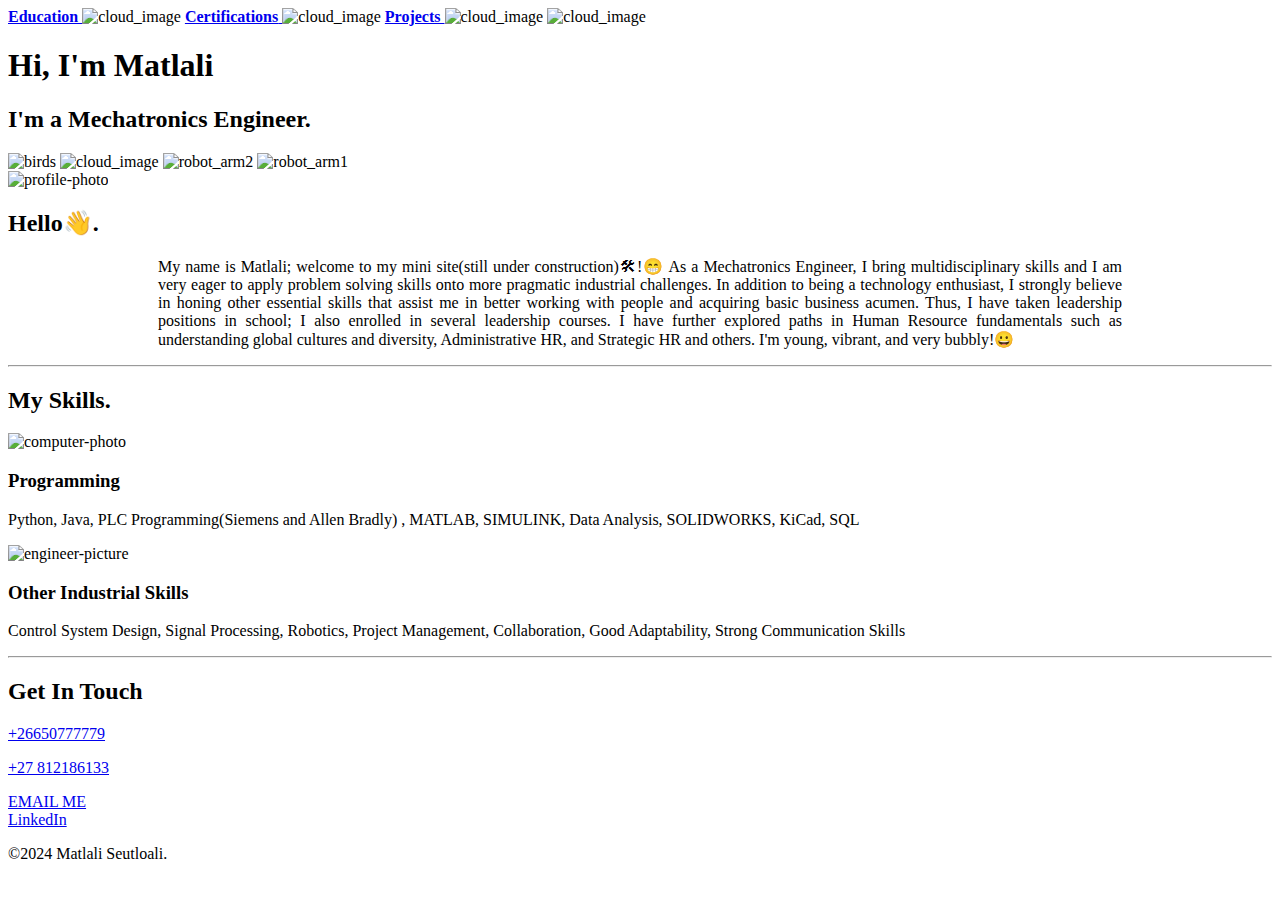
==== commit 335dad44: "Add files via upload" ====
--- a/index.html
+++ b/index.html
@@ -1,42 +1,97 @@
 <!DOCTYPE html>
 <html lang="en">
   <head>
-    <!-- Required meta tags -->
-    <meta charset="utf-8" />
-    <meta
-      name="viewport"
-      content="width=device-width, initial-scale=1, shrink-to-fit=no"
+    <meta charset="UTF-8" />
+    <meta http-equiv="X-UA-Compatible" content="IE=edge" />
+    <meta name="viewport" content="width=device-width, initial-scale=1.0" />
+    <title>Matlali</title>
+    <link rel="stylesheet" href="css/styles.css" />
+    <link rel="icon" href="favicon.ico" type="image/x-icon" />
+    <link rel="preconnect" href="https://fonts.googleapis.com" />
+    <link rel="preconnect" href="https://fonts.gstatic.com" crossorigin />
+    <link
+      href="https://fonts.googleapis.com/css2?family=Dancing+Script:wght@600&family=Great+Vibes&family=Merriweather&family=Montserrat&family=Sacramento&display=swap"
+      rel="stylesheet"
     />
+  </head>
+  <style>
+    .text1{
+      padding-left: 150px;
+      padding-right: 150px;
+      text-align: justify;
+    }
+  
+  </style>
+  <body>
+    <div class="top-container">
+      <a class="education" href="Education.html"><b>Education </b></a>
+      <img class="educationpic" src="images/education.png" alt="cloud_image" />
+      
+      <a class="certifications" href="Certifications.html"><b>Certifications</b> </a>
+      <img class="certificatepic" src="images/certificate.png" alt="cloud_image" />
+      
+      <a class="projects" href="Projects.html"><b>Projects </b></a>
+      <img class="projectpic" src="images/projects.png" alt="cloud_image" />
+      
+      <img class="top_cloud" src="images/cloud.png" alt="cloud_image" />
+      <h1>Hi, I'm Matlali</h1>
+      <p><h2>I'm a <span class="pro">Mechatronics </span>Engineer.</h2></p>
+      <img class="birds" src="images/three-seagulls.png" alt="birds" />
+      <img class="bottom_cloud" src="images/cloud.png" alt="cloud_image" />
+      <img class="robot2" src="images/robotarm2.png" alt="robot_arm2" />
+      <img class = "robot1" src="images/robotarm.png" alt="robot_arm1" />
+    </div>
 
-    <!-- Bootstrap CSS -->
-    <link
-      rel="stylesheet"
-      href="https://cdn.jsdelivr.net/npm/bootstrap@4.3.1/dist/css/bootstrap.min.css"
-      integrity="sha384-ggOyR0iXCbMQv3Xipma34MD+dH/1fQ784/j6cY/iJTQUOhcWr7x9JvoRxT2MZw1T"
-      crossorigin="anonymous"
-    />
 
-    <title>Hello, world!</title>
-  </head>
-  <body>
-    <h1>Hello, world!</h1>
+    <div class="middle-container">
+      <div class="profile">
+        <img class="profilepic" src="images/mypic.png" alt="profile-photo" />
+        <h2>Hello&#128075;.</h2>
+        <p class="text1">
+        
+My name is Matlali; welcome to my mini site(still under construction)&#x1F6E0;!&#128513; 
+As a Mechatronics Engineer, I bring multidisciplinary skills and I am very eager 
+to apply problem solving skills onto more pragmatic industrial challenges. 
+In addition to being a technology enthusiast, 
+I strongly believe in honing other essential skills that assist me in better working with people and acquiring basic business acumen. 
+Thus, I have taken leadership positions in school; I also enrolled in several leadership courses. 
+I have further explored paths in Human Resource fundamentals such as understanding global cultures and diversity, 
+Administrative HR, and Strategic HR and others. I'm young, vibrant, and very bubbly!&#128512;
+        </p>
+      </div>
+      <hr />
+      <div class="skills">
+        <h2>My Skills.</h2>
+        <div class="skill-row">
+          <img class="computerpic" src="images/engineer.png" alt="computer-photo" />
+          <h3>Programming</h3>
+          <p class ="skilldescription">
+           Python, Java, PLC Programming(Siemens and Allen Bradly) , MATLAB, SIMULINK, Data Analysis, SOLIDWORKS, KiCad, SQL 
+          </p>
+        </div>
+        <div class="skill-row">
+          <img class="engineerpic" src="images/manager.png" alt="engineer-picture" />
+          <h3>Other Industrial Skills</h3>
+          <p>
+            Control System Design, Signal Processing, Robotics, Project Management, Collaboration, Good Adaptability, Strong Communication Skills
+          </p>
+        </div>
+      </div>
+      <hr />
+      <div class="contact-me">
+        <h2>Get In Touch</h2>
+        
+        <p class="moreinfo">
+          <a href="tel: +26650777779">+26650777779</a>
+        </p>
+        <p><a href="tel: +27812186133">+27 812186133</a></p>
+        <a class="btn" href="mailto:cmseutloali@gmail.com">EMAIL ME</a>
+      </div>
+    </div>
 
-    <!-- Optional JavaScript -->
-    <!-- jQuery first, then Popper.js, then Bootstrap JS -->
-    <script
-      src="https://code.jquery.com/jquery-3.3.1.slim.min.js"
-      integrity="sha384-q8i/X+965DzO0rT7abK41JStQIAqVgRVzpbzo5smXKp4YfRvH+8abtTE1Pi6jizo"
-      crossorigin="anonymous"
-    ></script>
-    <script
-      src="https://cdn.jsdelivr.net/npm/popper.js@1.14.7/dist/umd/popper.min.js"
-      integrity="sha384-UO2eT0CpHqdSJQ6hJty5KVphtPhzWj9WO1clHTMGa3JDZwrnQq4sF86dIHNDz0W1"
-      crossorigin="anonymous"
-    ></script>
-    <script
-      src="https://cdn.jsdelivr.net/npm/bootstrap@4.3.1/dist/js/bootstrap.min.js"
-      integrity="sha384-JjSmVgyd0p3pXB1rRibZUAYoIIy6OrQ6VrjIEaFf/nJGzIxFDsf4x0xIM+B07jRM"
-      crossorigin="anonymous"
-    ></script>
+    <div class="bottom-container">
+      <a class="footer-link" href="https://www.linkedin.com/">LinkedIn</a>
+      <p class="myname">©2024  Matlali Seutloali.</p>
+    </div>
   </body>
 </html>
